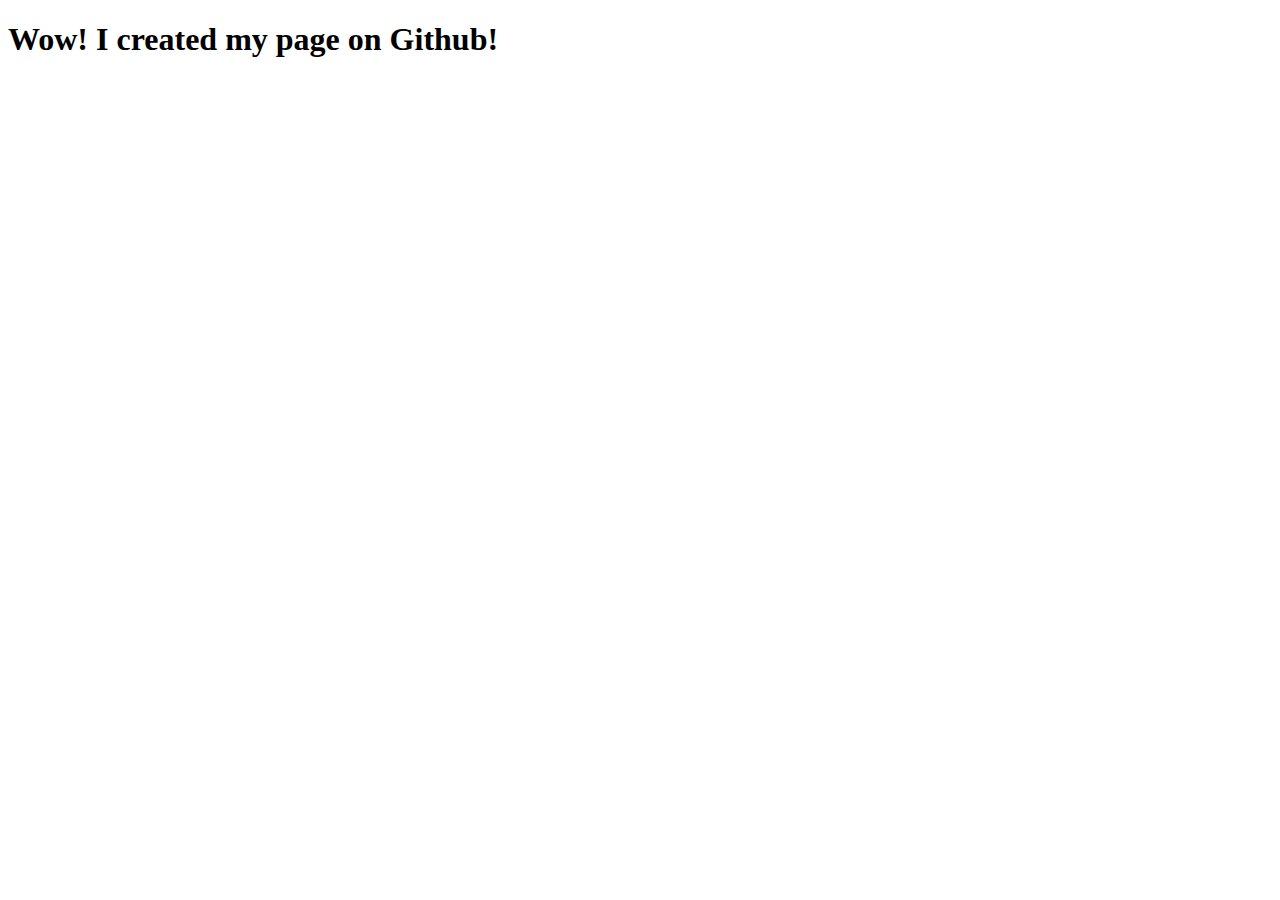
==== index.html @ 6590a776 "Create index.html" ====
<!DOCTYPE html>
<html lang="en">
<head>
    <meta charset="UTF-8">
    <meta http-equiv="X-UA-Compatible" content="IE=edge">
    <meta name="viewport" content="width=device-width, initial-scale=1.0">
    <title>Document</title>
</head>
<body>
    <h1>Wow! I created my page on Github!</h1>
</body>
</html>
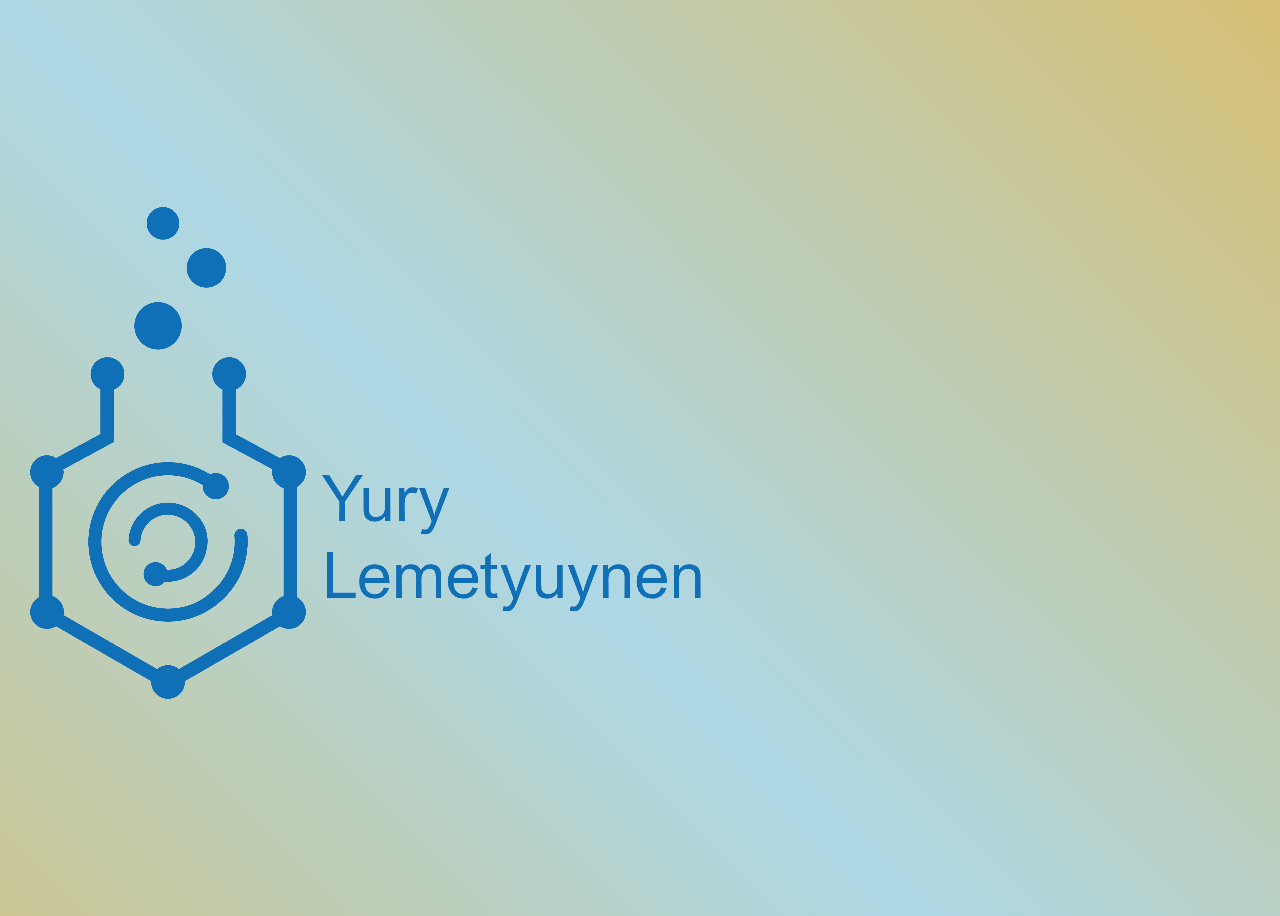
==== commit cd3a9aba: "testing bg" ====
--- a/index.html
+++ b/index.html
@@ -4,9 +4,36 @@
     <meta charset="UTF-8">
     <meta http-equiv="X-UA-Compatible" content="IE=edge">
     <meta name="viewport" content="width=device-width, initial-scale=1.0">
-    <title>Document</title>
+    <link rel="icon" sizes="48x48" href="img/icon.ico">
+    <link rel="stylesheet" href="styles.css">
+    <title>AltNightFall</title>
 </head>
-<body>
-    <h1>Wow! I created my page on Github!</h1>
+<body id="mainfont">
+    <div class="img">
+        <img src="img/Logo.png">
+    </div>
 </body>
+<script>
+    ns4 = (document.layers)? true:false
+    ie4 = (document.all)? true:false
+
+    function init() {
+        if (ns4) {document.captureEvents(Event.MOUSEMOVE);}
+        document.onmousemove=mousemove;
+    }
+    function mousemove(event) {
+        var mouse_x = y = 0;
+        if (document.attachEvent != null) {
+            mouse_x = window.event.clientX;
+            mouse_y = window.event.clientY;
+        } else if (!document.attachEvent && document.addEventListener) {
+            mouse_x = event.clientX-0;
+            mouse_y = event.clientY-0;
+        }
+        document.getElementById('mainfont').style.backgroundPosition= 'calc('+mouse_x+'px - 100vw) calc('+mouse_y+'px - 100vw)';
+    
+    }
+    init()
+
+</script>
 </html>--- a/styles.css
+++ b/styles.css
@@ -0,0 +1,13 @@
+body {
+    windth: 100vw;
+    height: 100vh;
+    background:
+      linear-gradient(45deg, orange 0, lightblue 50%, orange 100%);
+    background-position: 0 0;
+    background-size: 200vw 200vw;
+    align-content: center;
+  }
+
+.img {
+    align-content: center;
+}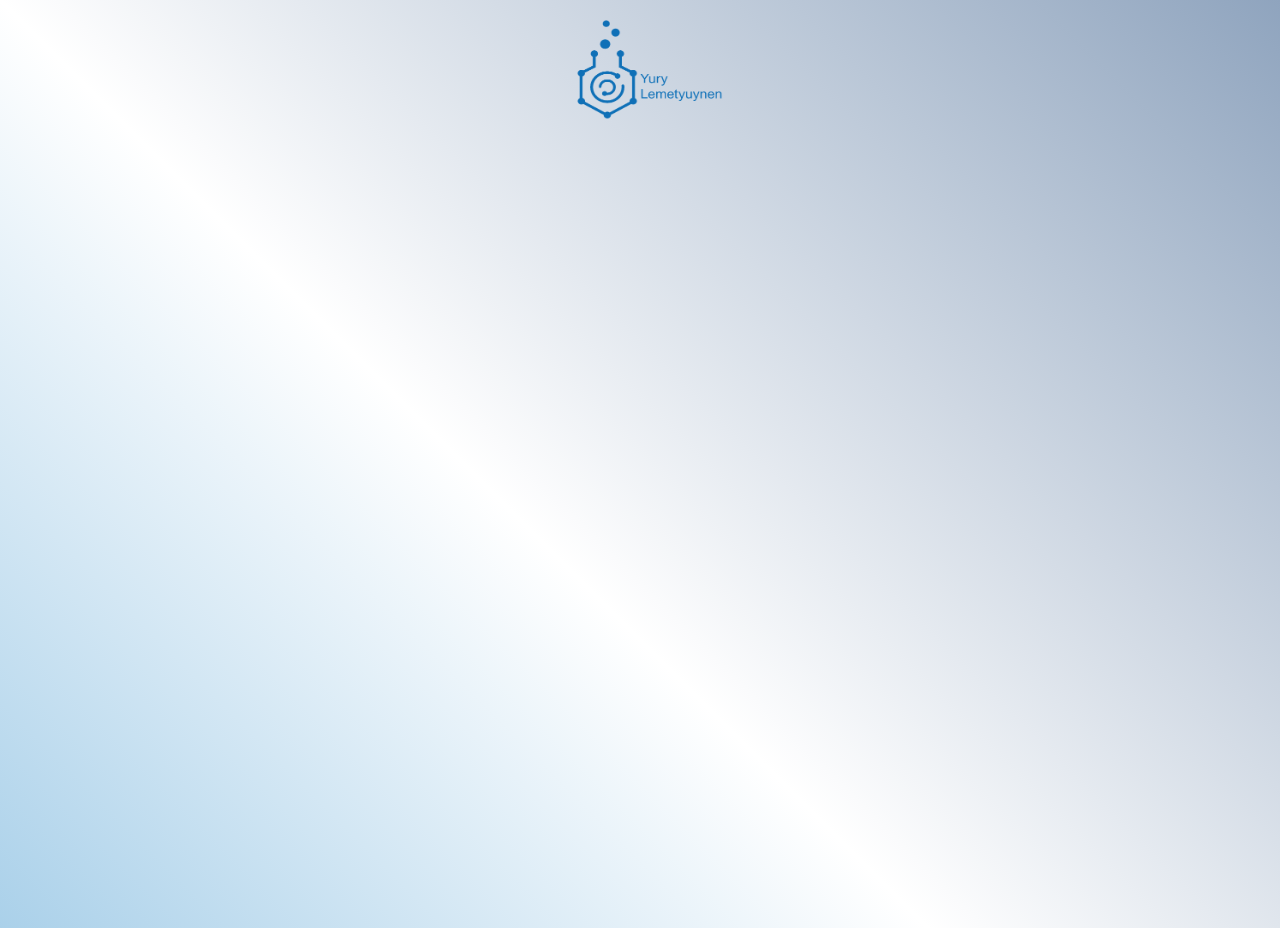
==== commit cac559ea: "fixed bg" ====
--- a/index.html
+++ b/index.html
@@ -8,11 +8,19 @@
     <link rel="stylesheet" href="styles.css">
     <title>AltNightFall</title>
 </head>
+    
+    
 <body id="mainfont">
-    <div class="img">
-        <img src="img/Logo.png">
-    </div>
+    <header>
+        <div class="row">
+            <div class="logo-row">
+                <img class="logo" size="100x200" src="img/Logo.png">
+            </div>
+        </div>
+    </header>
 </body>
+    
+    
 <script>
     ns4 = (document.layers)? true:false
     ie4 = (document.all)? true:false
--- a/styles.css
+++ b/styles.css
@@ -1,13 +1,25 @@
 body {
-    windth: 100vw;
+    width: 100vw;
     height: 100vh;
     background:
-      linear-gradient(45deg, orange 0, lightblue 50%, orange 100%);
+      linear-gradient(45deg, #157fc4 0%, white 50%, #1f497d 100%);
     background-position: 0 0;
     background-size: 200vw 200vw;
-    align-content: center;
   }
 
-.img {
-    align-content: center;
+.logo {
+    margin: auto;
+}
+.logo-row {
+    width: 150px;
+    margin: 0 auto;
+}
+header {
+  margin-top: 20px;
+  padding-bottom: 10px;
+}
+.logo {
+  width: 150px;
+  height: 100px;
+  text-align: center;
 }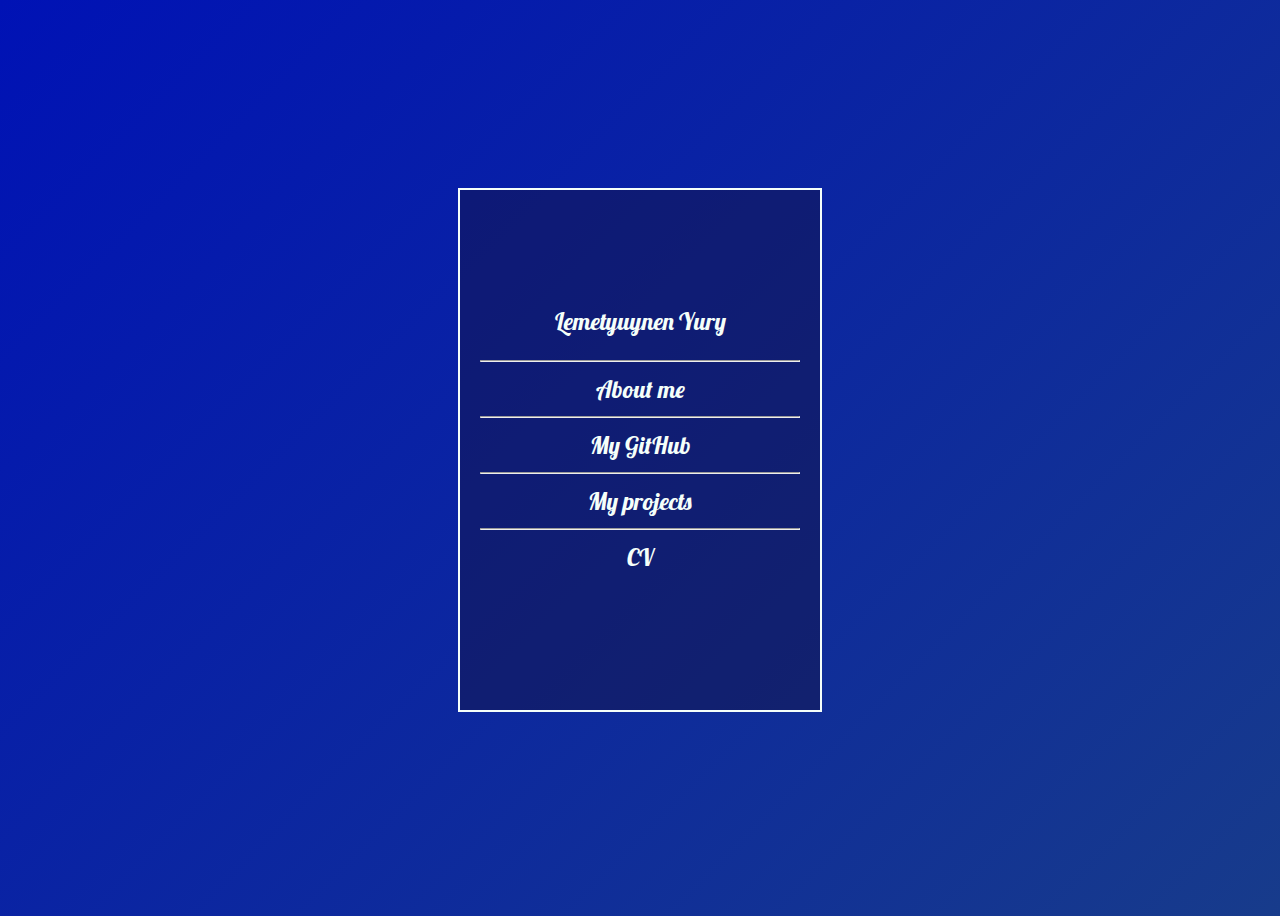
==== commit 748f8ff1: "Main page almost done" ====
--- a/index.html
+++ b/index.html
@@ -12,36 +12,28 @@
     
 <body id="mainfont">
     <header>
-        <div class="row">
-            <div class="logo-row">
-                <img class="logo" size="100x200" src="img/Logo.png">
-            </div>
+
+    </header>
+    <main>
+        <div class="main-info">
+           <div class="inner">
+               <p>Lemetyuynen Yury</p>
+                <hr>
+                <a href="about.html">About me</a>
+                <hr>
+                <a href="https://github.com/altnightfall">My GitHub</a>
+                <hr>
+                <a href="">My projects</a>
+                <hr>
+                <a href="">CV</a>
+           </div>
         </div>
-    </header>
+    </main>
+    <footer>
+        
+    </footer>
 </body>
     
     
-<script>
-    ns4 = (document.layers)? true:false
-    ie4 = (document.all)? true:false
 
-    function init() {
-        if (ns4) {document.captureEvents(Event.MOUSEMOVE);}
-        document.onmousemove=mousemove;
-    }
-    function mousemove(event) {
-        var mouse_x = y = 0;
-        if (document.attachEvent != null) {
-            mouse_x = window.event.clientX;
-            mouse_y = window.event.clientY;
-        } else if (!document.attachEvent && document.addEventListener) {
-            mouse_x = event.clientX-0;
-            mouse_y = event.clientY-0;
-        }
-        document.getElementById('mainfont').style.backgroundPosition= 'calc('+mouse_x+'px - 100vw) calc('+mouse_y+'px - 100vw)';
-    
-    }
-    init()
-
-</script>
 </html>--- a/styles.css
+++ b/styles.css
@@ -1,25 +1,62 @@
+@import url('https://fonts.googleapis.com/css?family=Lobster');
 body {
-    width: 100vw;
-    height: 100vh;
-    background:
-      linear-gradient(45deg, #157fc4 0%, white 50%, #1f497d 100%);
-    background-position: 0 0;
-    background-size: 200vw 200vw;
-  }
+	background: linear-gradient(-45deg, #9370DB, #7851A9, #1f497d, #0012b5);
+	background-size: 400% 400%;
+	animation: gradient 20s ease infinite;
+	height: 100vh;
+}
 
-.logo {
+html {
+    font-family: 'Lobster', sans-serif;
+}
+
+@keyframes gradient {
+	0% {
+		background-position: 0% 50%;
+	}
+	50% {
+		background-position: 100% 50%;
+	}
+	100% {
+		background-position: 0% 50%;
+	}
+}
+
+
+.main-info
+{
+    border: 2px solid mintcream;
+    background-color: rgba(19, 19, 70, 0.5);
+    color: mintcream;
+    position: absolute;
     margin: auto;
+    overflow: auto;
+    padding: 20px;
+    top: 0;
+    left: 0;
+    bottom: 0;
+    right: 0;
+    min-width: 320px;
+    min-height: 480px;
+    width: 320px;
+    height: 480px;
+    text-align: center;
+    font-size: 24px;
 }
-.logo-row {
-    width: 150px;
-    margin: 0 auto;
+.inner {
+   margin: 30% 0 25% 0;
+
 }
-header {
-  margin-top: 20px;
-  padding-bottom: 10px;
+a {
+    color: mintcream;
+    text-decoration: none;
 }
-.logo {
-  width: 150px;
-  height: 100px;
-  text-align: center;
-}+
+a:hover{
+    color: mintcream;
+    text-decoration: underline;
+}
+a:active{
+    color: mintcream;
+}
+
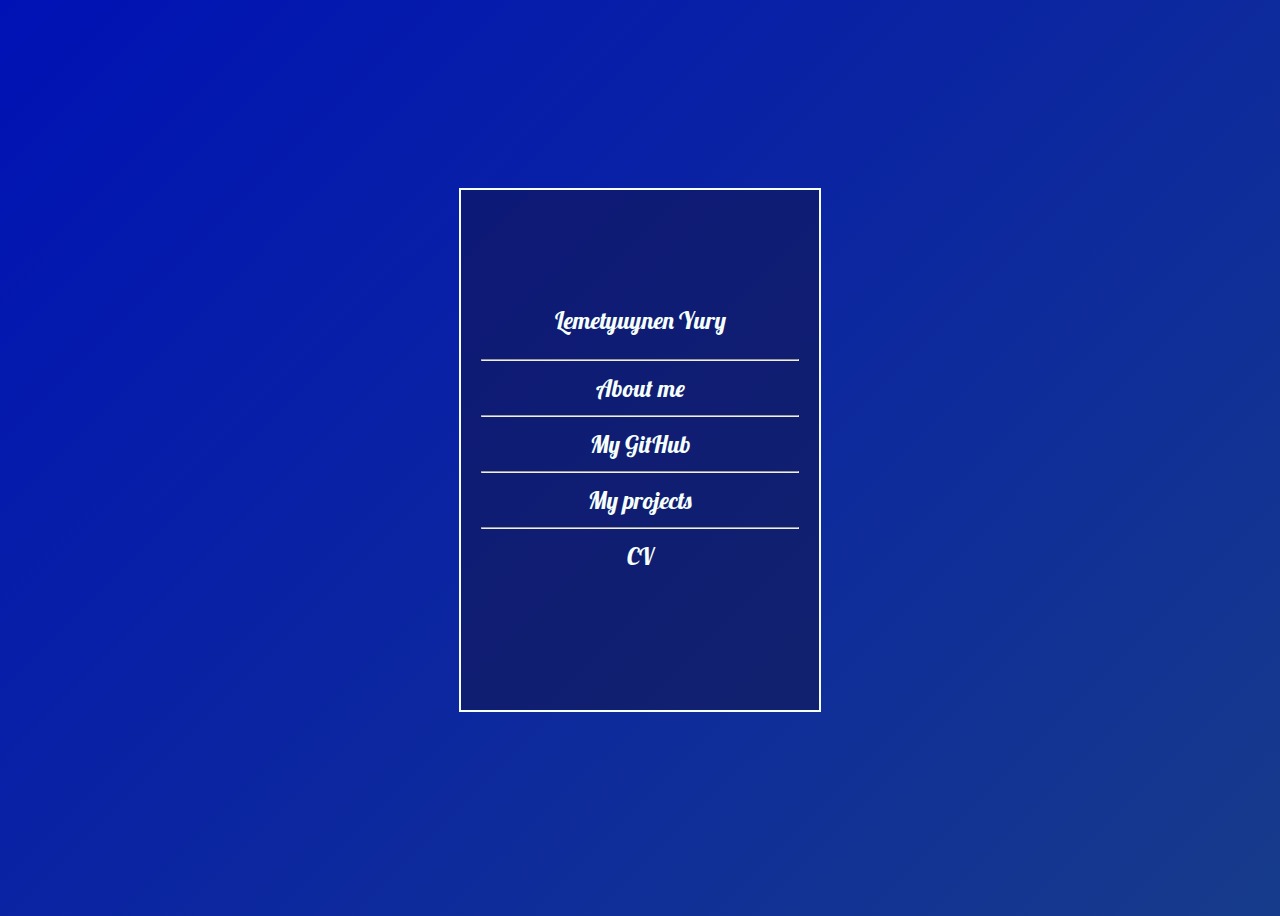
==== commit 65122e7c: "fixed icon" ====
--- a/index.html
+++ b/index.html
@@ -4,7 +4,7 @@
     <meta charset="UTF-8">
     <meta http-equiv="X-UA-Compatible" content="IE=edge">
     <meta name="viewport" content="width=device-width, initial-scale=1.0">
-    <link rel="icon" sizes="48x48" href="img/icon.ico">
+    <link rel="icon" href="img/icon.ico">
     <link rel="stylesheet" href="styles.css">
     <title>AltNightFall</title>
 </head>
@@ -23,9 +23,9 @@
                 <hr>
                 <a href="https://github.com/altnightfall">My GitHub</a>
                 <hr>
-                <a href="">My projects</a>
+                <a href="projects.html">My projects</a>
                 <hr>
-                <a href="">CV</a>
+                <a href="CV.pdf">CV</a>
            </div>
         </div>
     </main>
@@ -33,7 +33,4 @@
         
     </footer>
 </body>
-    
-    
-
 </html>--- a/styles.css
+++ b/styles.css
@@ -7,7 +7,7 @@
 }
 
 html {
-    font-family: 'Lobster', sans-serif;
+    
 }
 
 @keyframes gradient {
@@ -36,16 +36,23 @@
     left: 0;
     bottom: 0;
     right: 0;
-    min-width: 320px;
+    min-width: 318px;
     min-height: 480px;
-    width: 320px;
+    width: 318px;
     height: 480px;
     text-align: center;
     font-size: 24px;
 }
 .inner {
-   margin: 30% 0 25% 0;
-
+    margin: 30% 0 25% 0;
+    font-family: 'Lobster', sans-serif;
+}
+.text-inner{
+    margin: 20% 0 20% 0;
+    font-family: 'Roboto', sans-serif;
+}
+.projects-inner{
+    font-family: 'Roboto', sans-serif;
 }
 a {
     color: mintcream;
